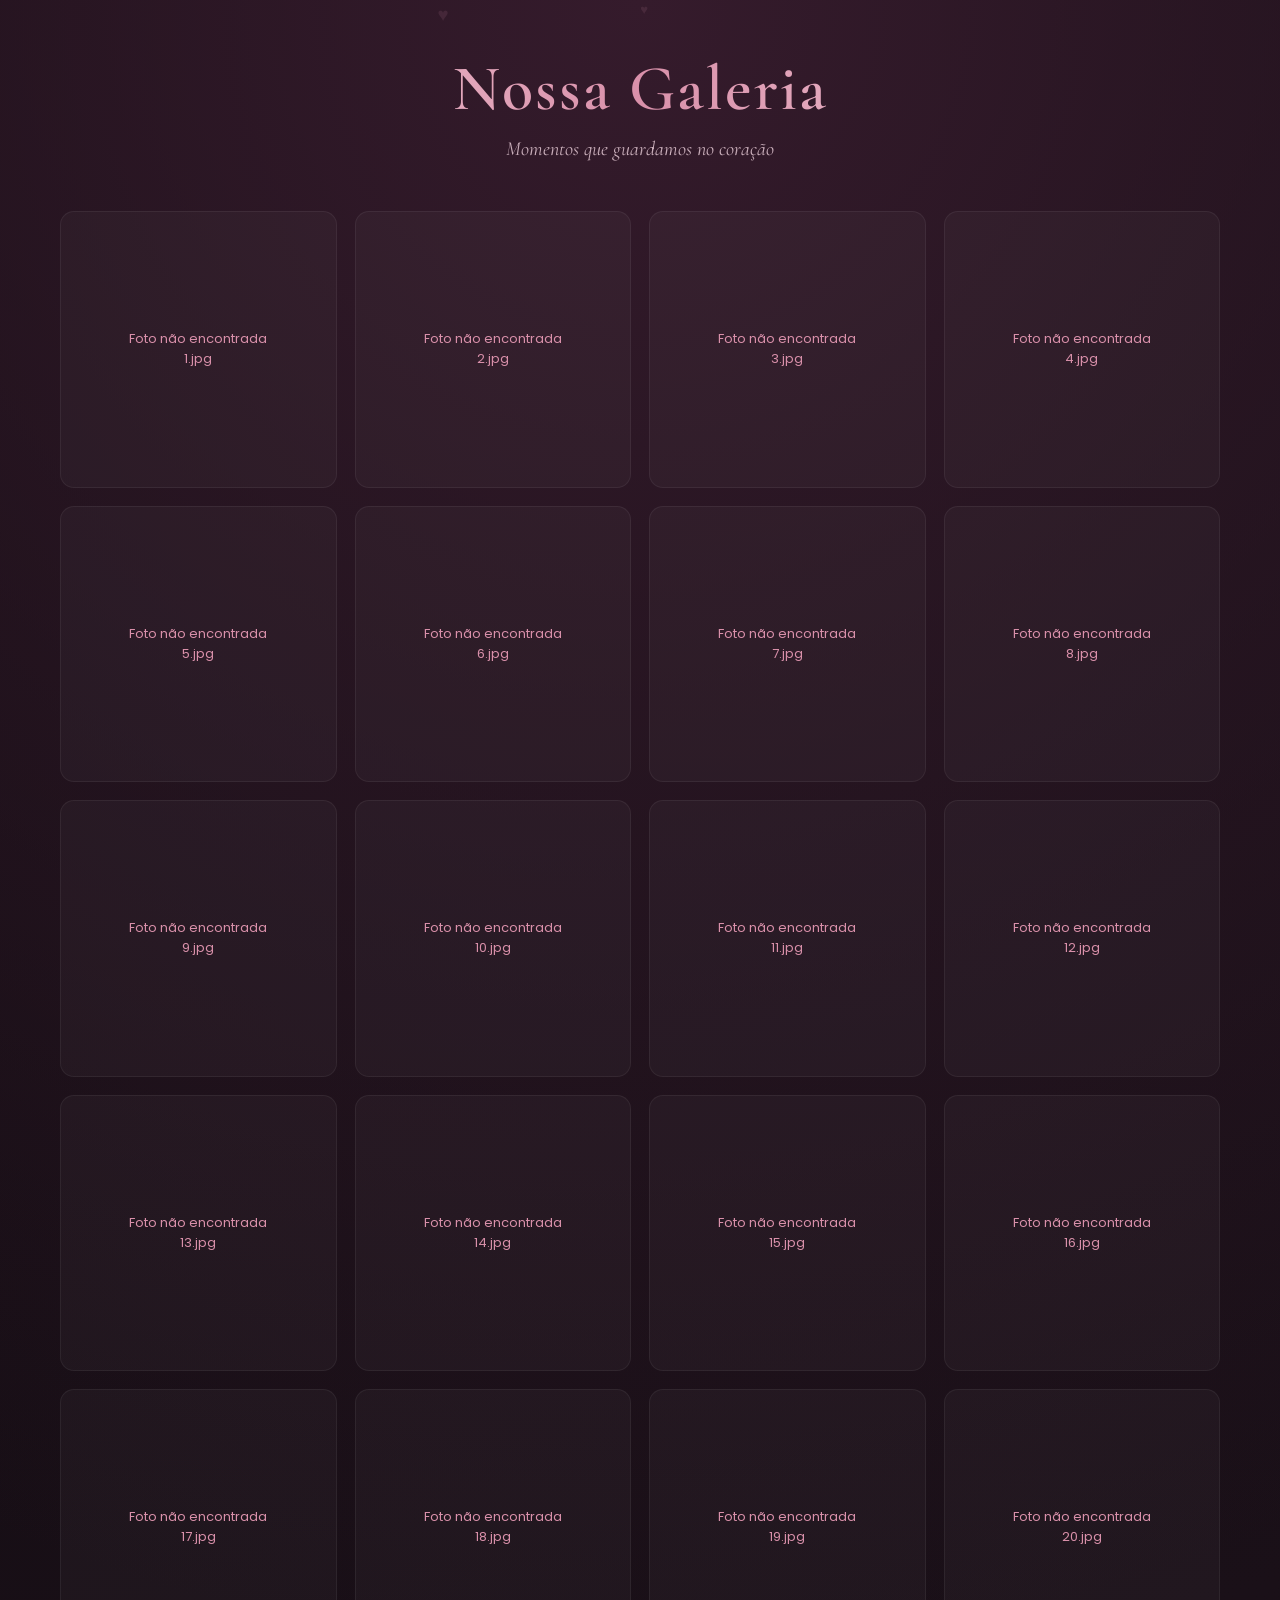
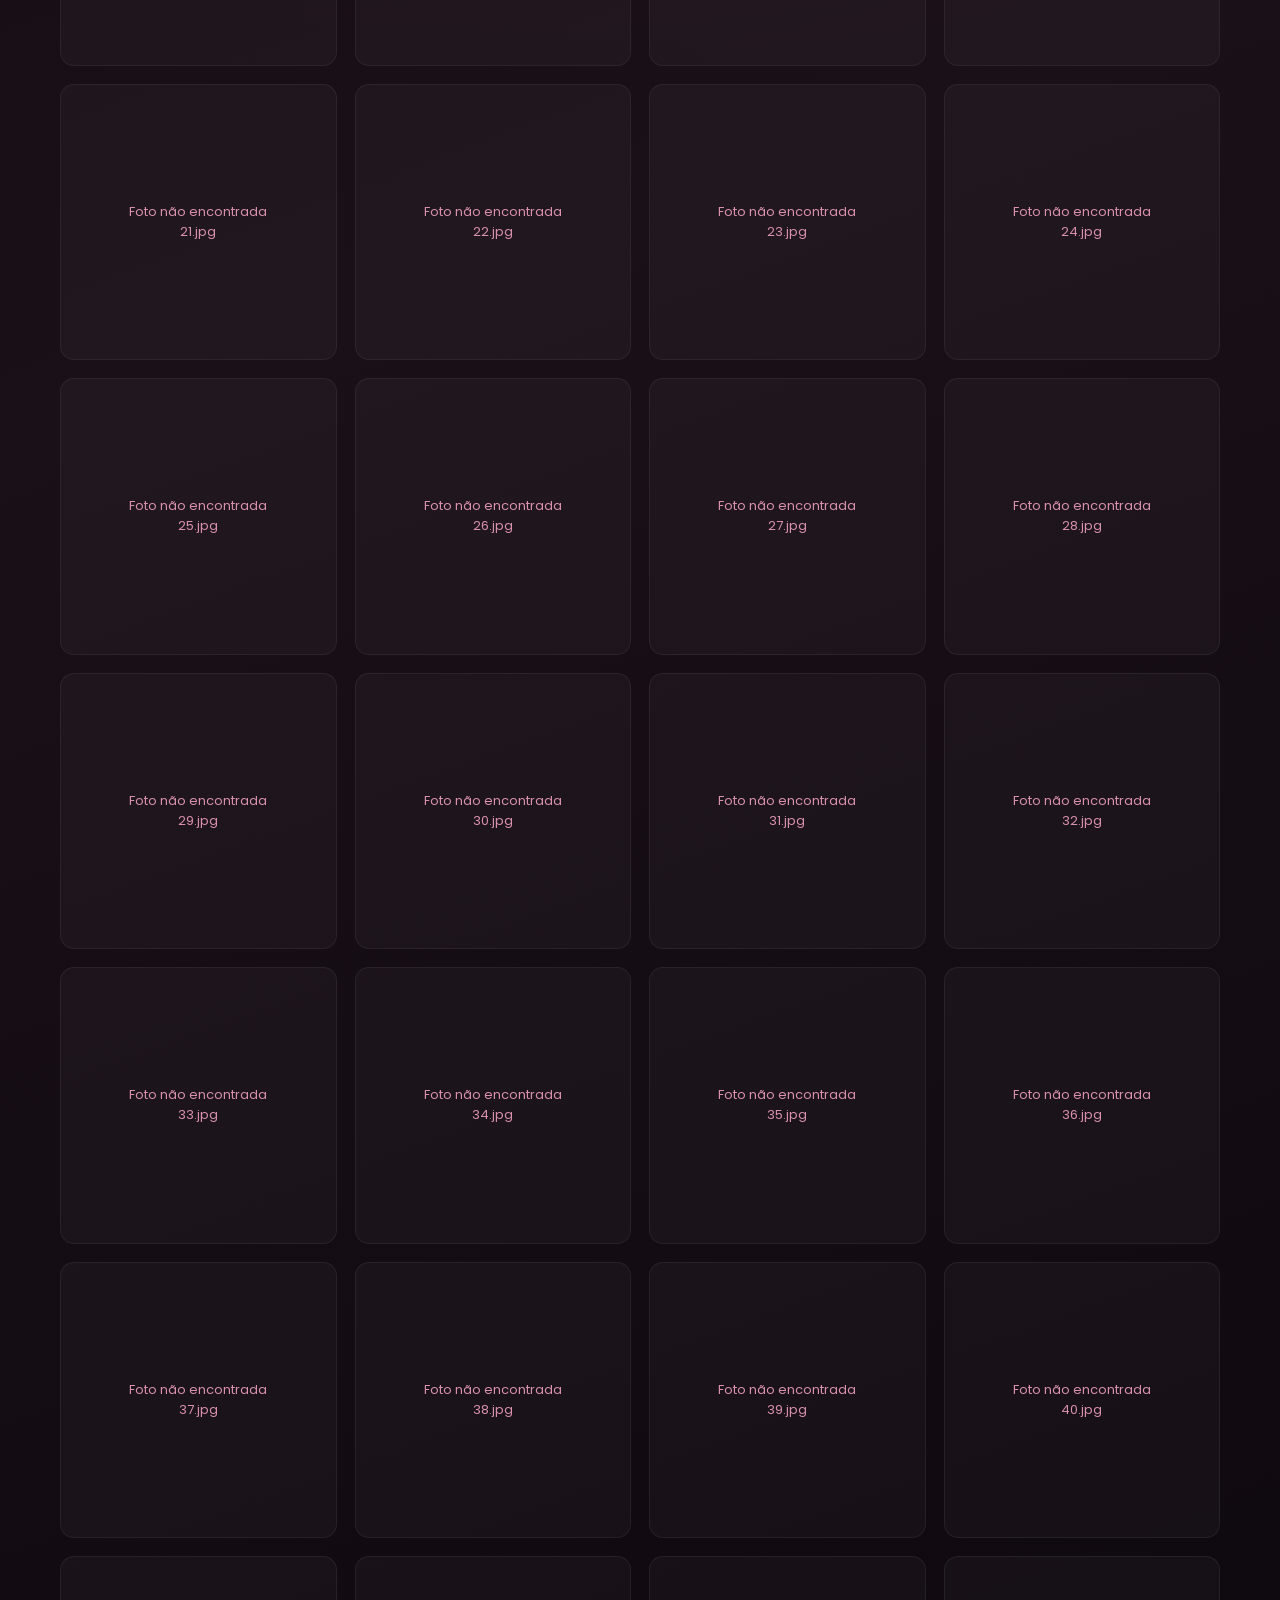
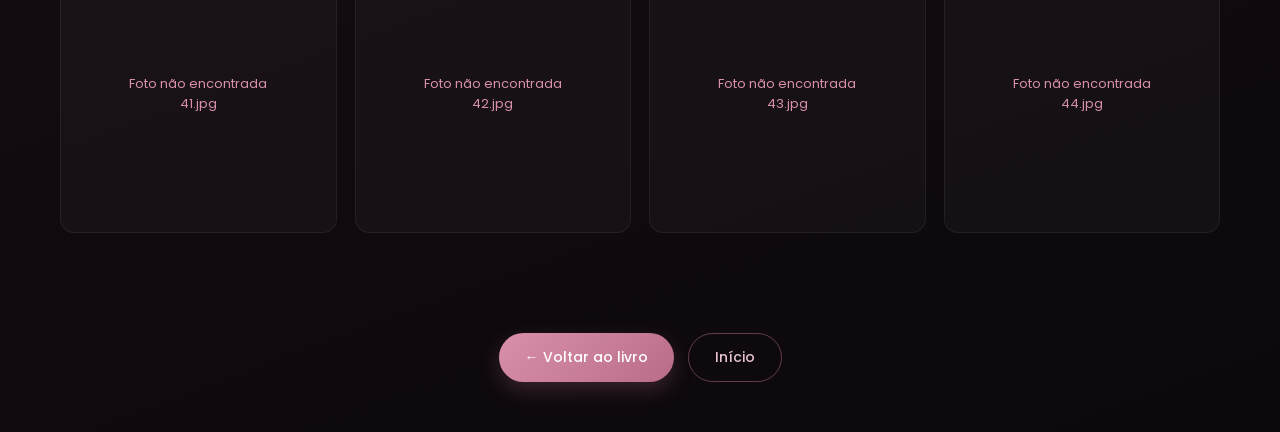
==== galeria.html @ 50827b76 "Add files via upload" ====
<!DOCTYPE html>
<html lang="pt-BR">
<head>
    <meta charset="UTF-8">
    <meta name="viewport" content="width=device-width, initial-scale=1.0">
    <title>Nossa Galeria ❤️</title>
    <link rel="stylesheet" href="galeria.css">
</head>
<body>
    <div class="hearts"></div>

    <header class="gallery-header">
        <h1>Nossa Galeria</h1>
        <p class="subtitle">Momentos que guardamos no coração</p>
    </header>

    <main class="gallery-container" id="gallery">
        <!-- As fotos serão inseridas aqui pelo JavaScript -->
    </main>

    <div class="gallery-footer">
        <button onclick="window.location.href='historia.html'" class="back-btn">← Voltar ao livro</button>
        <button onclick="window.location.href='index.html'" class="back-btn secondary">Início</button>
    </div>

    <!-- Lightbox -->
    <div id="lightbox" class="lightbox hidden">
        <button class="lightbox-close" id="closeLightbox">×</button>
        <button class="lightbox-nav prev" id="prevImage">‹</button>
        <img id="lightboxImg" src="" alt="Foto">
        <button class="lightbox-nav next" id="nextImage">›</button>
        <div class="lightbox-counter" id="lightboxCounter"></div>
    </div>

    <script src="galeria.js"></script>
</body>
</html>
---- galeria.css ----
@import url('https://fonts.googleapis.com/css2?family=Cormorant+Garamond:ital,wght@0,400;0,500;0,600;0,700;1,400&family=Poppins:wght@300;400;500&display=swap');

* {
    margin: 0;
    padding: 0;
    box-sizing: border-box;
}

body {
    min-height: 100vh;
    background:
        radial-gradient(circle at top, #351b2c 0%, transparent 45%),
        linear-gradient(160deg, #0f0a0f, #1a1018, #0c080c);
    color: #fff;
    font-family: 'Poppins', sans-serif;
    overflow-x: hidden;
}

.hearts {
    position: fixed;
    inset: 0;
    pointer-events: none;
    z-index: 0;
}

.floating-heart {
    position: absolute;
    color: rgba(217, 144, 170, 0.12);
    font-size: 14px;
    animation: float 9s linear infinite;
}

@keyframes float {
    from {
        transform: translateY(110vh) rotate(0deg);
        opacity: 0;
    }
    15% { opacity: 1; }
    85% { opacity: 1; }
    to {
        transform: translateY(-10vh) rotate(360deg);
        opacity: 0;
    }
}

/* Header */
.gallery-header {
    text-align: center;
    padding: 50px 20px 30px;
    position: relative;
    z-index: 2;
}

.gallery-header h1 {
    font-family: 'Cormorant Garamond', serif;
    font-size: clamp(42px, 8vw, 64px);
    font-weight: 600;
    letter-spacing: 2px;
    background: linear-gradient(90deg, #f8dce5, #d990aa, #f8dce5);
    -webkit-background-clip: text;
    background-clip: text;
    color: transparent;
    margin-bottom: 10px;
}

.subtitle {
    font-family: 'Cormorant Garamond', serif;
    font-size: 20px;
    font-style: italic;
    color: #c9aeba;
}

/* Galeria */
.gallery-container {
    max-width: 1200px;
    margin: 0 auto;
    padding: 20px 20px 80px;
    display: grid;
    grid-template-columns: repeat(auto-fill, minmax(260px, 1fr));
    gap: 18px;
    position: relative;
    z-index: 2;
}

.gallery-item {
    position: relative;
    border-radius: 14px;
    overflow: hidden;
    cursor: pointer;
    aspect-ratio: 1 / 1;
    background: rgba(255, 255, 255, 0.03);
    border: 1px solid rgba(255, 255, 255, 0.06);
    transition: transform 0.35s ease, box-shadow 0.35s ease;
}

.gallery-item:hover {
    transform: translateY(-6px) scale(1.02);
    box-shadow: 0 20px 40px rgba(0, 0, 0, 0.4);
}

.gallery-item img {
    width: 100%;
    height: 100%;
    object-fit: cover;
    display: block;
    transition: transform 0.5s ease;
}

.gallery-item:hover img {
    transform: scale(1.08);
}

.gallery-item::after {
    content: '';
    position: absolute;
    inset: 0;
    background: linear-gradient(to top, rgba(0,0,0,0.4), transparent 50%);
    opacity: 0;
    transition: opacity 0.3s ease;
}

.gallery-item:hover::after {
    opacity: 1;
}

/* Footer */
.gallery-footer {
    display: flex;
    justify-content: center;
    gap: 14px;
    padding: 20px;
    padding-bottom: 50px;
    position: relative;
    z-index: 2;
    flex-wrap: wrap;
}

.back-btn {
    background: linear-gradient(135deg, #d990aa, #b96c89);
    border: none;
    color: white;
    padding: 13px 26px;
    border-radius: 30px;
    font-family: 'Poppins', sans-serif;
    font-size: 14px;
    font-weight: 500;
    cursor: pointer;
    transition: all 0.3s ease;
    box-shadow: 0 8px 20px rgba(185, 108, 137, 0.25);
}

.back-btn:hover {
    transform: translateY(-2px);
    box-shadow: 0 12px 25px rgba(185, 108, 137, 0.35);
}

.back-btn.secondary {
    background: transparent;
    border: 1px solid rgba(217, 144, 170, 0.4);
    color: #e8c4d0;
    box-shadow: none;
}

.back-btn.secondary:hover {
    background: rgba(217, 144, 170, 0.1);
    border-color: #d990aa;
}

/* Lightbox */
.lightbox {
    position: fixed;
    inset: 0;
    background: rgba(10, 6, 10, 0.94);
    display: flex;
    align-items: center;
    justify-content: center;
    z-index: 1000;
    backdrop-filter: blur(8px);
}

.lightbox.hidden {
    display: none;
}

.lightbox img {
    max-width: 90%;
    max-height: 85vh;
    border-radius: 10px;
    box-shadow: 0 20px 60px rgba(0, 0, 0, 0.6);
    object-fit: contain;
}

.lightbox-close {
    position: absolute;
    top: 25px;
    right: 30px;
    background: none;
    border: none;
    color: #e8c4d0;
    font-size: 42px;
    cursor: pointer;
    line-height: 1;
    transition: color 0.2s;
}

.lightbox-close:hover {
    color: #fff;
}

.lightbox-nav {
    position: absolute;
    top: 50%;
    transform: translateY(-50%);
    background: rgba(255, 255, 255, 0.08);
    border: 1px solid rgba(255, 255, 255, 0.12);
    color: #fff;
    font-size: 36px;
    width: 50px;
    height: 50px;
    border-radius: 50%;
    cursor: pointer;
    display: flex;
    align-items: center;
    justify-content: center;
    transition: all 0.25s;
}

.lightbox-nav:hover {
    background: rgba(217, 144, 170, 0.25);
    border-color: #d990aa;
}

.lightbox-nav.prev {
    left: 25px;
}

.lightbox-nav.next {
    right: 25px;
}

.lightbox-counter {
    position: absolute;
    bottom: 25px;
    left: 50%;
    transform: translateX(-50%);
    font-family: 'Cormorant Garamond', serif;
    font-size: 16px;
    color: #c9a8b4;
    letter-spacing: 1px;
}

/* Responsivo */
@media (max-width: 600px) {
    .gallery-container {
        grid-template-columns: repeat(auto-fill, minmax(150px, 1fr));
        gap: 12px;
        padding: 15px 15px 60px;
    }

    .lightbox-nav {
        width: 42px;
        height: 42px;
        font-size: 28px;
    }

    .lightbox-nav.prev { left: 12px; }
    .lightbox-nav.next { right: 12px; }
}
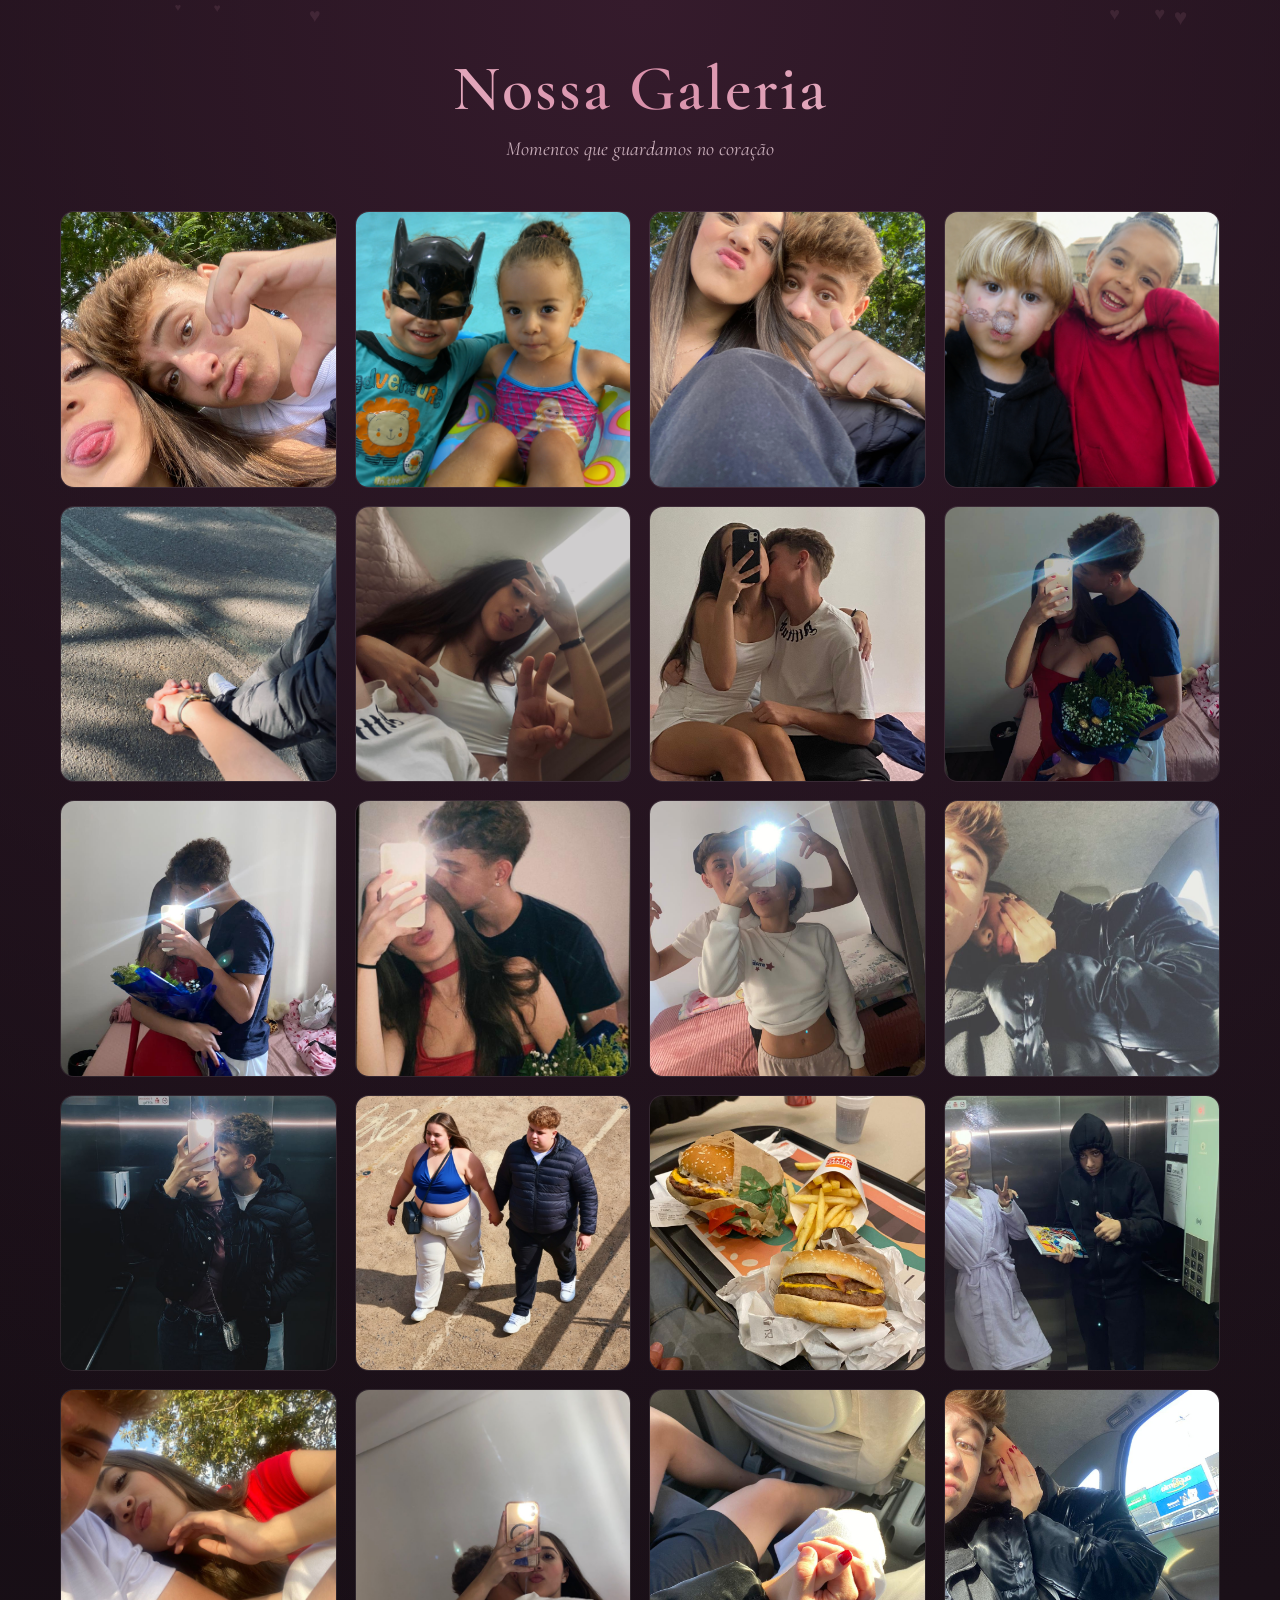
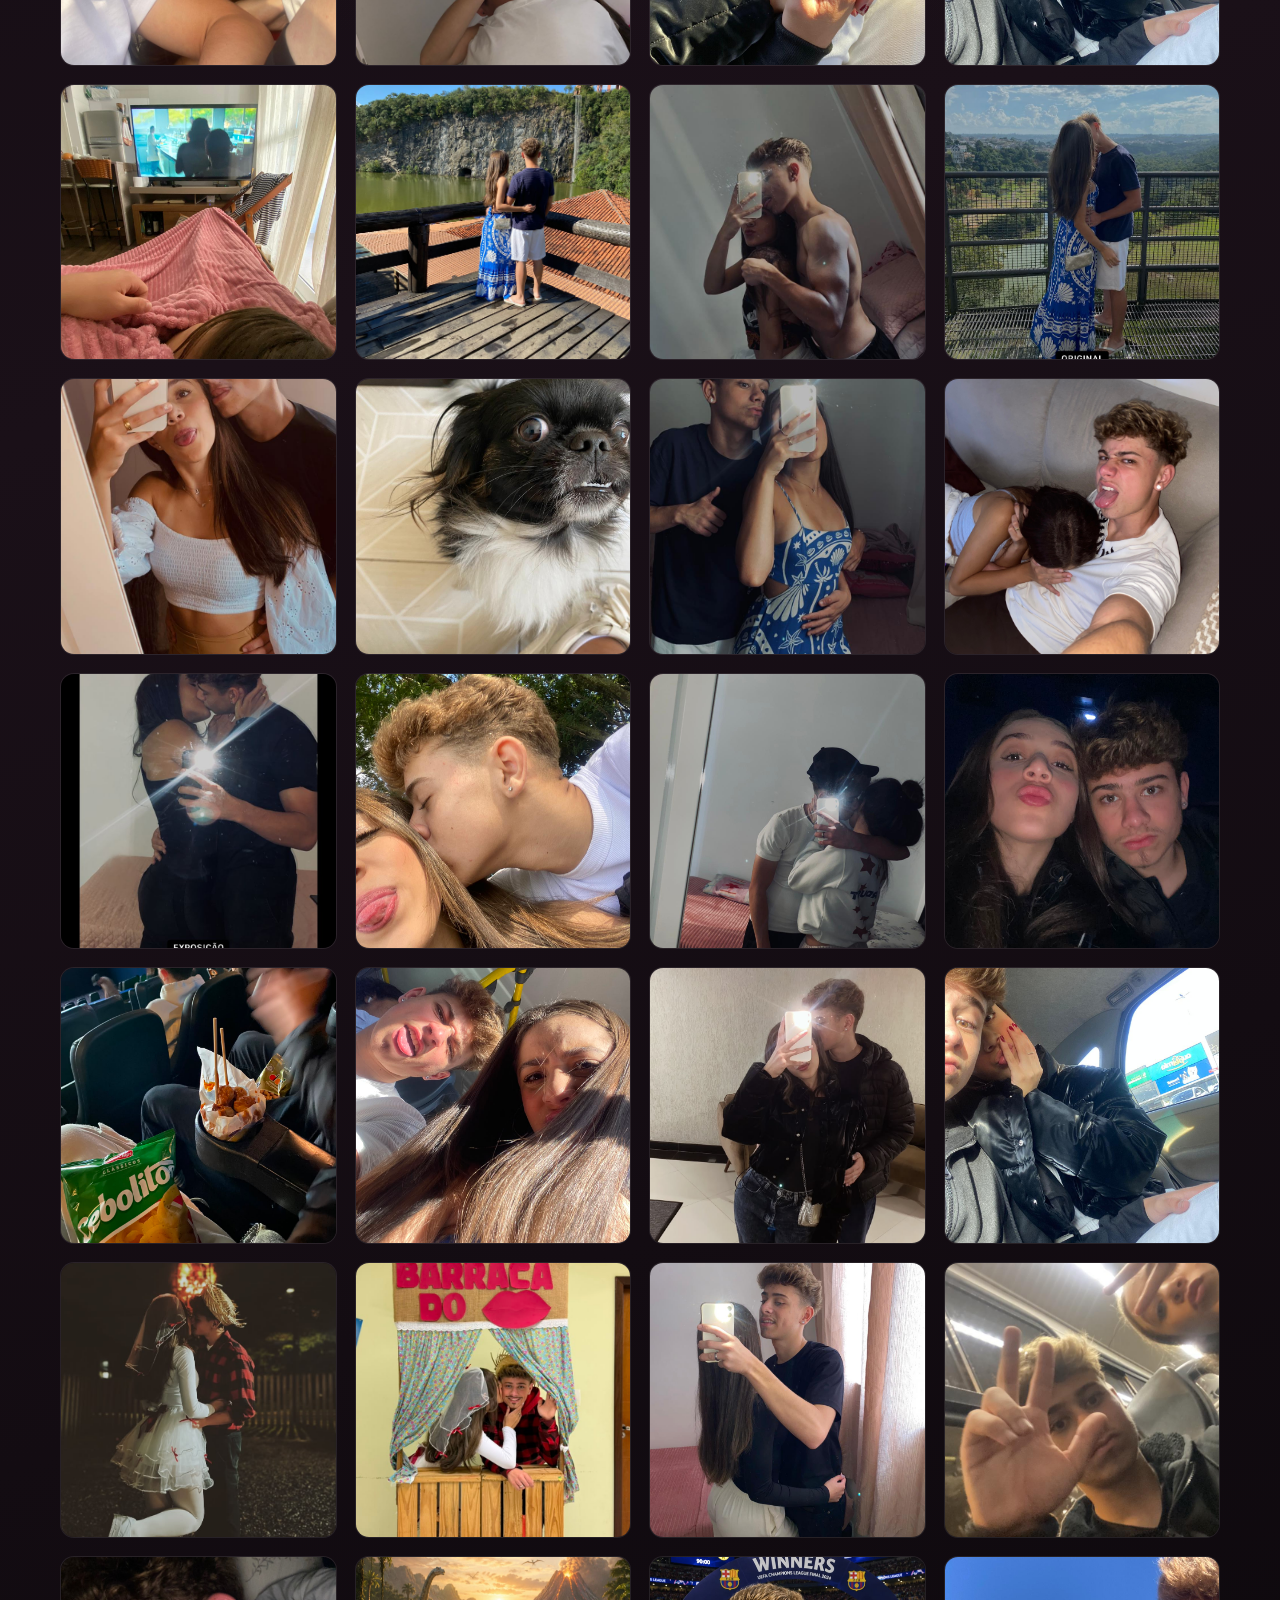
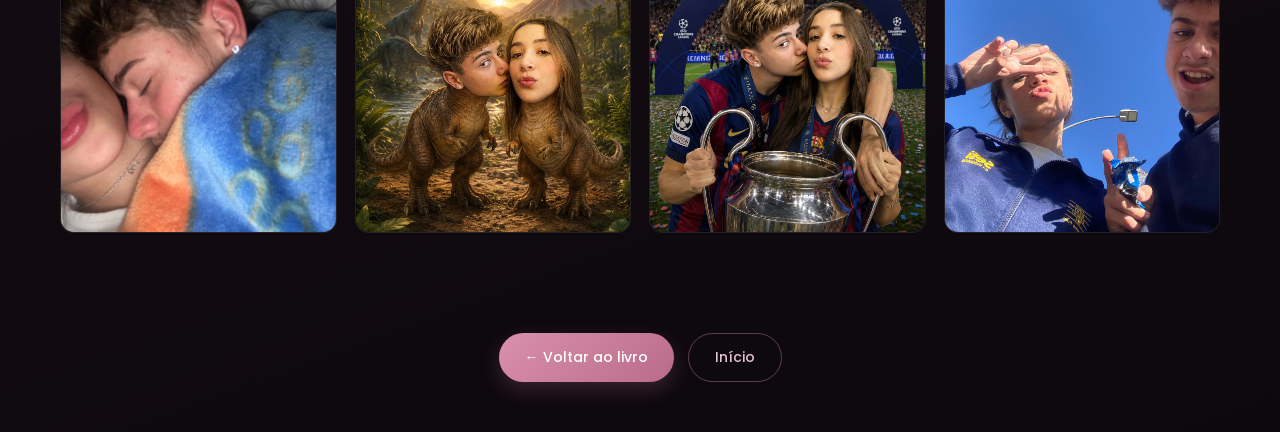
==== commit 6b12adb7: "Ajustes finais NossoAmor Ajustes finais NossoAmor" ====
--- a/galeria.html
+++ b/galeria.html
@@ -15,7 +15,6 @@
     </header>
 
     <main class="gallery-container" id="gallery">
-        <!-- As fotos serão inseridas aqui pelo JavaScript -->
     </main>
 
     <div class="gallery-footer">
@@ -23,7 +22,6 @@
         <button onclick="window.location.href='index.html'" class="back-btn secondary">Início</button>
     </div>
 
-    <!-- Lightbox -->
     <div id="lightbox" class="lightbox hidden">
         <button class="lightbox-close" id="closeLightbox">×</button>
         <button class="lightbox-nav prev" id="prevImage">‹</button>
--- a/galeria.css
+++ b/galeria.css
@@ -43,7 +43,6 @@
     }
 }
 
-/* Header */
 .gallery-header {
     text-align: center;
     padding: 50px 20px 30px;
@@ -70,7 +69,6 @@
     color: #c9aeba;
 }
 
-/* Galeria */
 .gallery-container {
     max-width: 1200px;
     margin: 0 auto;
@@ -123,7 +121,6 @@
     opacity: 1;
 }
 
-/* Footer */
 .gallery-footer {
     display: flex;
     justify-content: center;
@@ -166,7 +163,6 @@
     border-color: #d990aa;
 }
 
-/* Lightbox */
 .lightbox {
     position: fixed;
     inset: 0;
@@ -249,7 +245,6 @@
     letter-spacing: 1px;
 }
 
-/* Responsivo */
 @media (max-width: 600px) {
     .gallery-container {
         grid-template-columns: repeat(auto-fill, minmax(150px, 1fr));
